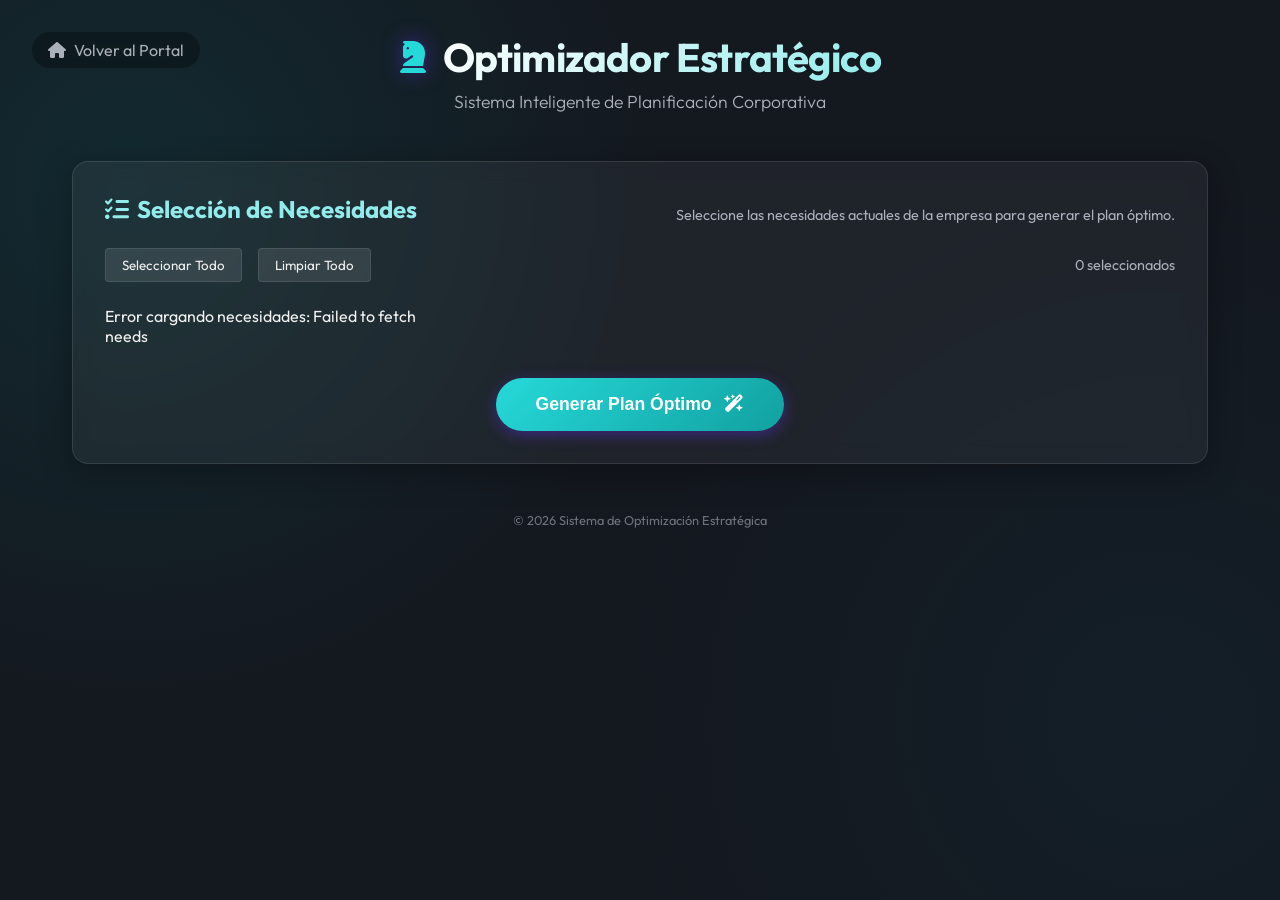
==== src/static/optimizer.html @ b380247d "web created" ====
<!DOCTYPE html>
<html lang="es">

<head>
    <meta charset="UTF-8">
    <meta name="viewport" content="width=device-width, initial-scale=1.0">
    <title>Optimizador Estratégico</title>
    <link rel="preconnect" href="https://fonts.googleapis.com">
    <link rel="preconnect" href="https://fonts.gstatic.com" crossorigin>
    <link href="https://fonts.googleapis.com/css2?family=Outfit:wght@300;400;500;600;700&display=swap" rel="stylesheet">
    <link rel="stylesheet" href="style.css">
    <link rel="stylesheet" href="https://cdnjs.cloudflare.com/ajax/libs/font-awesome/6.4.0/css/all.min.css">
</head>

<body>
    <div class="app-container">
        <header class="main-header">
            <div class="logo-area">
                <i class="fa-solid fa-chess-knight"></i>
                <h1>Optimizador Estratégico</h1>
            </div>
            <p class="subtitle">Sistema Inteligente de Planificación Corporativa</p>
        </header>

        <main>
            <section class="needs-section glass-panel">
                <div class="section-header">
                    <h2><i class="fa-solid fa-list-check"></i> Selección de Necesidades</h2>
                    <p>Seleccione las necesidades actuales de la empresa para generar el plan óptimo.</p>
                </div>

                <div class="controls-bar">
                    <button id="selectAllBtn" class="secondary-btn">Seleccionar Todo</button>
                    <button id="clearAllBtn" class="secondary-btn">Limpiar Todo</button>
                    <span id="selectionCount">0 seleccionados</span>
                </div>

                <div id="needsList" class="needs-grid">
                    <!-- Needs will be injected here by JS -->
                    <div class="loading-spinner">
                        <i class="fa-solid fa-circle-notch fa-spin"></i> Cargando necesidades...
                    </div>
                </div>

                <div class="action-area">
                    <button id="solveBtn" class="primary-btn pulse-animation">
                        <span class="btn-text">Generar Plan Óptimo</span>
                        <span class="btn-icon"><i class="fa-solid fa-wand-magic-sparkles"></i></span>
                    </button>
                </div>
            </section>

            <section id="resultsSection" class="results-section hidden">
                <div class="glass-panel results-container">
                    <div class="section-header">
                        <h2><i class="fa-solid fa-clipboard-check"></i> Plan Recomendado</h2>
                        <div class="score-badge">
                            <span class="label">Valor Objetivo</span>
                            <span id="objectiveValue" class="value">0.0</span>
                        </div>
                    </div>

                    <div class="results-content">
                        <div class="actions-column">
                            <h3>Acciones a Tomar</h3>
                            <div id="actionsList" class="actions-list">
                                <!-- Actions injected here -->
                            </div>
                        </div>

                        <div class="assignments-column">
                            <h3>Cobertura de Necesidades</h3>
                            <div id="assignmentsList" class="assignments-list">
                                <!-- Assignments injected here -->
                            </div>
                        </div>
                    </div>
                </div>
            </section>
        </main>

        <footer>
            <p>&copy; 2026 Sistema de Optimización Estratégica</p>
        </footer>
    </div>
    <script src="optimizer.js"></script>
    <a href="index.html" class="back-home-btn"><i class="fa-solid fa-house"></i> Volver al Portal</a>
</body>

</html>
---- src/static/style.css ----
:root {
    /* Shared Colors */
    --primary-hue: 180;
    /* Turquoise */
    --accent: hsl(30, 90%, 60%);
    --radius-lg: 16px;
    --radius-md: 8px;
    --radius-sm: 4px;
    --font-main: 'Outfit', sans-serif;

    /* Dark Theme Default */
    --primary: hsl(var(--primary-hue), 70%, 50%);
    --primary-dark: hsl(var(--primary-hue), 80%, 35%);
    --primary-light: hsl(var(--primary-hue), 70%, 75%);
    --bg-dark: hsl(220, 20%, 10%);
    --bg-card: hsl(220, 20%, 15%);
    --text-main: hsl(0, 0%, 95%);
    --text-muted: hsl(220, 10%, 70%);
    --glass-bg: rgba(255, 255, 255, 0.05);
    --glass-border: rgba(255, 255, 255, 0.1);
    --shadow-soft: 0 8px 32px 0 rgba(0, 0, 0, 0.3);

    --grad-1: rgba(0, 200, 200, 0.1);
    --grad-2: rgba(0, 150, 200, 0.05);

    --h1-grad-start: #fff;
    --h1-grad-end: var(--primary-light);
    --nav-bg: rgba(10, 10, 20, 0.8);
    --nav-border: var(--glass-border);
}

[data-theme="light"] {
    --primary: hsl(var(--primary-hue), 75%, 45%);
    --primary-dark: hsl(var(--primary-hue), 80%, 35%);
    --primary-light: hsl(var(--primary-hue), 70%, 65%);
    --bg-dark: hsl(180, 20%, 97%);
    --bg-card: #ffffff;
    --text-main: hsl(200, 40%, 15%);
    --text-muted: hsl(200, 20%, 45%);
    --glass-bg: rgba(255, 255, 255, 0.9);
    --glass-border: rgba(0, 0, 0, 0.05);
    --shadow-soft: 0 8px 30px rgba(0, 100, 100, 0.08);

    --grad-1: rgba(0, 200, 200, 0.08);
    --grad-2: rgba(0, 150, 255, 0.05);
    --accent: hsl(30, 90%, 50%);

    --h1-grad-start: var(--primary-dark);
    --h1-grad-end: var(--primary);

    --nav-bg: rgba(255, 255, 255, 0.9);
    --nav-border: rgba(0, 0, 0, 0.05);
}

* {
    box-sizing: border-box;
    margin: 0;
    padding: 0;
    scroll-behavior: smooth;
}

body {
    font-family: var(--font-main);
    background-color: var(--bg-dark);
    color: var(--text-main);
    background-image:
        radial-gradient(circle at 10% 20%, var(--grad-1) 0%, transparent 40%),
        radial-gradient(circle at 90% 80%, var(--grad-2) 0%, transparent 40%);
    min-height: 100vh;
    transition: background-color 0.3s ease, color 0.3s ease;
}

/* Theme Toggle Button */
.theme-toggle {
    background: transparent;
    border: none;
    color: var(--text-main);
    cursor: pointer;
    font-size: 1.2rem;
    padding: 0.5rem;
    display: flex;
    align-items: center;
    justify-content: center;
    transition: transform 0.3s ease;
}

.theme-toggle:hover {
    transform: rotate(15deg) scale(1.1);
}

/* Navbar */
.portal-nav {
    display: flex;
    justify-content: space-between;
    align-items: center;
    padding: 1.5rem 3rem;
    backdrop-filter: blur(10px);
    background: var(--nav-bg);
    position: sticky;
    top: 0;
    z-index: 1000;
    border-bottom: 1px solid var(--nav-border);
    transition: background-color 0.3s ease, border-color 0.3s ease;
}

.nav-logo {
    display: flex;
    align-items: center;
    gap: 0.8rem;
    font-size: 1.5rem;
    font-weight: 700;
    color: var(--text-main);
}

.nav-logo i {
    color: var(--primary);
}

.nav-links {
    display: flex;
    align-items: center;
    gap: 2rem;
    /* Consistent spacing */
}

.nav-links a {
    color: var(--text-muted);
    text-decoration: none;
    font-weight: 500;
    transition: color 0.3s;
    /* remove left margin as we use flex gap */
}

.nav-links a:hover {
    color: var(--primary-light);
}

/* Hero Section */
.hero-section {
    padding: 6rem 3rem 4rem;
    text-align: center;
    position: relative;
    overflow: hidden;
}

.hero-content {
    max-width: 800px;
    margin: 0 auto;
    position: relative;
    z-index: 1;
}

.hero-content h1 {
    font-size: 3.5rem;
    margin-bottom: 1.5rem;
    line-height: 1.1;
    background: linear-gradient(135deg, var(--h1-grad-start) 0%, var(--h1-grad-end) 100%);
    -webkit-background-clip: text;
    background-clip: text;
    -webkit-text-fill-color: transparent;
}

.hero-content p {
    font-size: 1.25rem;
    color: var(--text-muted);
    margin-bottom: 2.5rem;
}

/* Solutions Section */
.solutions-section {
    padding: 4rem 3rem;
    max-width: 1200px;
    margin: 0 auto;
}

.section-title {
    text-align: center;
    margin-bottom: 3rem;
}

.cards-grid {
    display: grid;
    grid-template-columns: repeat(auto-fit, minmax(300px, 1fr));
    gap: 2rem;
    padding: 0 1rem;
}

.solution-card {
    padding: 2.5rem;
    text-align: center;
    cursor: pointer;
    transition: all 0.3s ease;
    border: 1px solid var(--glass-border);
    background: rgba(255, 255, 255, 0.03);
}

.solution-card:hover {
    transform: translateY(-5px);
    background: rgba(255, 255, 255, 0.07);
    border-color: var(--primary);
}

.card-icon {
    font-size: 2.5rem;
    color: var(--primary);
    margin-bottom: 1.5rem;
}

.solution-card h3 {
    margin-bottom: 1rem;
    font-size: 1.4rem;
}

.solution-card p {
    color: var(--text-muted);
    margin-bottom: 1.5rem;
    min-height: 3rem;
}

.card-link {
    color: var(--accent);
    font-weight: 600;
    display: inline-flex;
    align-items: center;
    gap: 0.5rem;
}

.solution-card.disabled {
    opacity: 0.6;
    cursor: default;
}

.solution-card.disabled:hover {
    transform: none;
    border-color: var(--glass-border);
}

/* About & Contact */
.about-section,
.contact-section {
    padding: 4rem 3rem;
    max-width: 1200px;
    margin: 2rem auto;
}

.content-row {
    display: flex;
    align-items: center;
    gap: 3rem;
}

.text-col {
    flex: 1;
}

.image-col {
    flex: 1;
    text-align: center;
}

.huge-icon {
    font-size: 8rem;
    color: rgba(255, 255, 255, 0.05);
}

.contact-grid {
    display: grid;
    grid-template-columns: repeat(3, 1fr);
    gap: 2rem;
    margin-top: 2rem;
    text-align: center;
}

.contact-item i {
    font-size: 2rem;
    color: var(--primary-light);
    margin-bottom: 1rem;
}

/* Back Button */
.back-home-btn {
    position: fixed;
    top: 2rem;
    left: 2rem;
    color: var(--text-muted);
    text-decoration: none;
    display: flex;
    align-items: center;
    gap: 0.5rem;
    background: rgba(0, 0, 0, 0.3);
    padding: 0.5rem 1rem;
    border-radius: 20px;
    backdrop-filter: blur(5px);
    transition: all 0.3s;
    z-index: 100;
}

.back-home-btn:hover {
    color: var(--text-main);
    background: rgba(255, 255, 255, 0.1);
}

/* Footer */
.portal-footer {
    text-align: center;
    padding: 3rem;
    border-top: 1px solid var(--glass-border);
    color: var(--text-muted);
    margin-top: 4rem;
}

/* Existing utility updates */
.app-container {
    max-width: 1200px;
    margin: 0 auto;
    padding: 2rem;
}

/* Header */
.main-header {
    text-align: center;
    margin-bottom: 3rem;
    animation: fadeInDown 0.8s ease-out;
}

.logo-area {
    display: flex;
    align-items: center;
    justify-content: center;
    gap: 1rem;
    margin-bottom: 0.5rem;
}

.logo-area i {
    font-size: 2rem;
    color: var(--primary);
    filter: drop-shadow(0 0 10px rgba(100, 50, 255, 0.5));
}

.main-header h1 {
    font-size: 2.5rem;
    font-weight: 700;
    letter-spacing: -0.02em;
    background: linear-gradient(135deg, #fff 0%, var(--primary-light) 100%);
    -webkit-background-clip: text;
    -webkit-text-fill-color: transparent;
}

.subtitle {
    color: var(--text-muted);
    font-size: 1.1rem;
    font-weight: 300;
}

/* Glass Panel */
.glass-panel {
    background: var(--glass-bg);
    backdrop-filter: blur(10px);
    border: 1px solid var(--glass-border);
    border-radius: var(--radius-lg);
    padding: 2rem;
    box-shadow: var(--shadow-soft);
    margin-bottom: 2rem;
}

/* Needs Section */
.needs-section {
    animation: fadeIn 1s ease-out;
}

.section-header {
    margin-bottom: 1.5rem;
    display: flex;
    justify-content: space-between;
    align-items: flex-end;
}

.section-header h2 {
    font-size: 1.5rem;
    color: var(--primary-light);
    display: flex;
    align-items: center;
    gap: 0.5rem;
}

.section-header p {
    color: var(--text-muted);
    font-size: 0.9rem;
}

.controls-bar {
    display: flex;
    gap: 1rem;
    align-items: center;
    margin-bottom: 1.5rem;
}

.secondary-btn {
    background: rgba(255, 255, 255, 0.1);
    border: 1px solid var(--glass-border);
    color: var(--text-main);
    padding: 0.5rem 1rem;
    border-radius: var(--radius-sm);
    cursor: pointer;
    font-family: inherit;
    transition: all 0.3s ease;
}

.secondary-btn:hover {
    background: rgba(255, 255, 255, 0.2);
}

#selectionCount {
    margin-left: auto;
    font-size: 0.9rem;
    color: var(--text-muted);
}

.needs-grid {
    display: grid;
    grid-template-columns: repeat(auto-fill, minmax(280px, 1fr));
    gap: 1rem;
    max-height: 400px;
    overflow-y: auto;
    padding-right: 0.5rem;
}

/* Custom Scrollbar */
.needs-grid::-webkit-scrollbar {
    width: 6px;
}

.needs-grid::-webkit-scrollbar-track {
    background: rgba(255, 255, 255, 0.02);
}

.needs-grid::-webkit-scrollbar-thumb {
    background: rgba(255, 255, 255, 0.1);
    border-radius: 3px;
}

/* Need Item Card */
.need-item {
    background: rgba(255, 255, 255, 0.03);
    border: 1px solid transparent;
    border-radius: var(--radius-md);
    padding: 1rem;
    cursor: pointer;
    transition: all 0.2s ease;
    display: flex;
    align-items: flex-start;
    gap: 0.8rem;
    position: relative;
    overflow: hidden;
}

.need-item:hover {
    background: rgba(255, 255, 255, 0.08);
    transform: translateY(-2px);
}

.need-item.selected {
    background: rgba(100, 80, 255, 0.15);
    border-color: var(--primary);
}

.need-checkbox {
    appearance: none;
    min-width: 20px;
    height: 20px;
    border: 2px solid var(--text-muted);
    border-radius: 4px;
    margin-top: 2px;
    cursor: pointer;
    position: relative;
    transition: all 0.2s;
}

.need-checkbox:checked {
    background-color: var(--primary);
    border-color: var(--primary);
}

.need-checkbox:checked::after {
    content: '✔';
    font-size: 12px;
    color: white;
    position: absolute;
    top: 50%;
    left: 50%;
    transform: translate(-50%, -50%);
}

.need-content {
    flex: 1;
}

.need-code {
    display: block;
    font-size: 0.75rem;
    color: var(--primary-light);
    margin-bottom: 0.25rem;
    font-weight: 600;
}

.need-text {
    font-size: 0.95rem;
    color: var(--text-main);
    line-height: 1.4;
}

/* Badges */
.badges {
    display: flex;
    gap: 0.5rem;
    margin-top: 0.5rem;
}

.badge {
    font-size: 0.7rem;
    padding: 2px 6px;
    border-radius: 4px;
    background: rgba(255, 255, 255, 0.1);
}

.badge.urg-3 {
    color: #ff6b6b;
    background: rgba(255, 107, 107, 0.1);
}

.badge.urg-2 {
    color: #ffd93d;
    background: rgba(255, 217, 61, 0.1);
}

.badge.imp-3 {
    color: #4ecdc4;
    background: rgba(78, 205, 196, 0.1);
}

/* Action Area */
.action-area {
    margin-top: 2rem;
    text-align: center;
}

.primary-btn {
    background: linear-gradient(135deg, var(--primary) 0%, var(--primary-dark) 100%);
    color: white;
    border: none;
    padding: 1rem 2.5rem;
    font-size: 1.1rem;
    border-radius: 50px;
    cursor: pointer;
    font-weight: 600;
    box-shadow: 0 4px 15px rgba(100, 50, 255, 0.4);
    transition: all 0.3s cubic-bezier(0.175, 0.885, 0.32, 1.275);
    display: inline-flex;
    align-items: center;
    gap: 0.8rem;
}

.primary-btn:hover {
    transform: translateY(-3px) scale(1.02);
    box-shadow: 0 8px 25px rgba(100, 50, 255, 0.6);
}

.pulse-animation {
    animation: pulse 2s infinite;
}

/* Results Section */
.results-section.hidden {
    display: none;
    opacity: 0;
}

.results-section {
    display: block;
    opacity: 1;
    animation: slideUp 0.6s ease-out;
}

.score-badge {
    background: rgba(255, 255, 255, 0.1);
    padding: 0.5rem 1rem;
    border-radius: var(--radius-md);
    text-align: right;
}

.score-badge .label {
    display: block;
    font-size: 0.75rem;
    color: var(--text-muted);
}

.score-badge .value {
    font-size: 1.5rem;
    font-weight: 700;
    color: var(--accent);
}

.results-content {
    display: grid;
    grid-template-columns: 1.2fr 0.8fr;
    gap: 2rem;
}

.results-content h3 {
    color: var(--primary-light);
    margin-bottom: 1rem;
    font-size: 1.2rem;
    border-bottom: 1px solid var(--glass-border);
    padding-bottom: 0.5rem;
}

/* Action Cards */
.actions-list {
    display: flex;
    flex-direction: column;
    gap: 1rem;
}

.action-card {
    background: rgba(255, 255, 255, 0.05);
    border-left: 4px solid var(--accent);
    padding: 1rem;
    border-radius: 0 var(--radius-md) var(--radius-md) 0;
    animation: slideInRight 0.5s ease-out forwards;
}

.action-card h4 {
    font-size: 0.85rem;
    color: var(--text-muted);
    margin-bottom: 0.3rem;
    text-transform: uppercase;
    letter-spacing: 0.05em;
}

.action-card p {
    font-size: 1rem;
    line-height: 1.5;
}

/* Assignments List */
.assignments-list {
    display: flex;
    flex-direction: column;
    gap: 0.8rem;
}

.assignment-item {
    font-size: 0.9rem;
    padding: 0.8rem;
    background: rgba(255, 255, 255, 0.02);
    border-radius: var(--radius-md);
    display: flex;
    align-items: center;
    gap: 0.5rem;
}

.arrow-icon {
    color: var(--text-muted);
    font-size: 0.8rem;
}

/* Footer */
footer {
    text-align: center;
    margin-top: 3rem;
    color: var(--text-muted);
    font-size: 0.8rem;
    opacity: 0.6;
}

/* Animations */
@keyframes fadeIn {
    from {
        opacity: 0;
    }

    to {
        opacity: 1;
    }
}

@keyframes fadeInDown {
    from {
        opacity: 0;
        transform: translateY(-20px);
    }

    to {
        opacity: 1;
        transform: translateY(0);
    }
}

@keyframes slideUp {
    from {
        opacity: 0;
        transform: translateY(20px);
    }

    to {
        opacity: 1;
        transform: translateY(0);
    }
}

@keyframes slideInRight {
    from {
        opacity: 0;
        transform: translateX(-10px);
    }

    to {
        opacity: 1;
        transform: translateX(0);
    }
}

@keyframes pulse {
    0% {
        box-shadow: 0 0 0 0 rgba(100, 50, 255, 0.4);
    }

    70% {
        box-shadow: 0 0 0 10px rgba(100, 50, 255, 0);
    }

    100% {
        box-shadow: 0 0 0 0 rgba(100, 50, 255, 0);
    }
}

.loading-spinner {
    grid-column: 1 / -1;
    text-align: center;
    padding: 2rem;
    color: var(--text-muted);
}
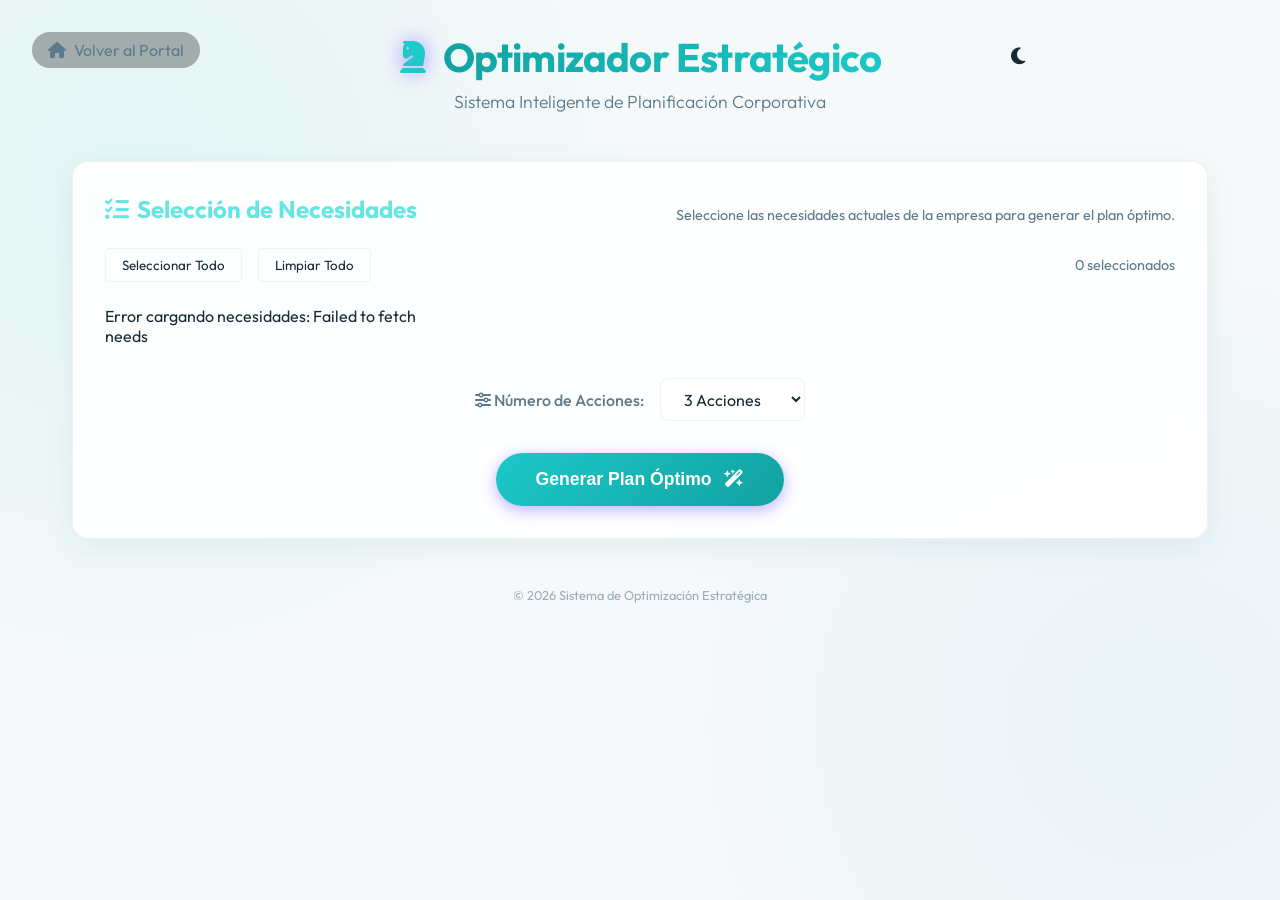
==== commit c059eeae: "first ML approach" ====
--- a/src/static/optimizer.html
+++ b/src/static/optimizer.html
@@ -8,16 +8,30 @@
     <link rel="preconnect" href="https://fonts.googleapis.com">
     <link rel="preconnect" href="https://fonts.gstatic.com" crossorigin>
     <link href="https://fonts.googleapis.com/css2?family=Outfit:wght@300;400;500;600;700&display=swap" rel="stylesheet">
-    <link rel="stylesheet" href="style.css">
+    <link rel="stylesheet" href="style.css?v=1.7">
     <link rel="stylesheet" href="https://cdnjs.cloudflare.com/ajax/libs/font-awesome/6.4.0/css/all.min.css">
+    <link rel="icon" type="image/png" href="images/logo_barra_web.png">
+    <script>
+        (function () {
+            const savedTheme = localStorage.getItem('theme');
+            const systemPrefersLight = window.matchMedia('(prefers-color-scheme: light)').matches;
+            const isLight = savedTheme === 'light' || (!savedTheme && systemPrefersLight);
+            document.documentElement.setAttribute('data-theme', isLight ? 'light' : 'dark');
+        })();
+    </script>
 </head>
 
 <body>
     <div class="app-container">
         <header class="main-header">
-            <div class="logo-area">
-                <i class="fa-solid fa-chess-knight"></i>
-                <h1>Optimizador Estratégico</h1>
+            <div class="header-top">
+                <div class="logo-area">
+                    <i class="fa-solid fa-chess-knight"></i>
+                    <h1>Optimizador Estratégico</h1>
+                </div>
+                <button id="themeToggle" class="theme-toggle" aria-label="Cambiar tema">
+                    <i class="fa-solid fa-moon"></i>
+                </button>
             </div>
             <p class="subtitle">Sistema Inteligente de Planificación Corporativa</p>
         </header>
@@ -43,6 +57,21 @@
                 </div>
 
                 <div class="action-area">
+                    <div class="action-setup">
+                        <label for="planCountSelector"><i class="fa-solid fa-sliders"></i> Número de Acciones:</label>
+                        <select id="planCountSelector" class="plan-selector">
+                            <option value="1">1 Acción</option>
+                            <option value="2">2 Acciones</option>
+                            <option value="3" selected>3 Acciones</option>
+                            <option value="4">4 Acciones</option>
+                            <option value="5">5 Acciones</option>
+                            <option value="6">6 Acciones</option>
+                            <option value="7">7 Acciones</option>
+                            <option value="8">8 Acciones</option>
+                            <option value="9">9 Acciones</option>
+                            <option value="10">10 Acciones</option>
+                        </select>
+                    </div>
                     <button id="solveBtn" class="primary-btn pulse-animation">
                         <span class="btn-text">Generar Plan Óptimo</span>
                         <span class="btn-icon"><i class="fa-solid fa-wand-magic-sparkles"></i></span>
@@ -83,7 +112,8 @@
             <p>&copy; 2026 Sistema de Optimización Estratégica</p>
         </footer>
     </div>
-    <script src="optimizer.js"></script>
+    <script src="theme.js?v=1.7"></script>
+    <script src="optimizer.js?v=1.7"></script>
     <a href="index.html" class="back-home-btn"><i class="fa-solid fa-house"></i> Volver al Portal</a>
 </body>
 
--- a/src/static/style.css
+++ b/src/static/style.css
@@ -72,8 +72,8 @@
 
 /* Theme Toggle Button */
 .theme-toggle {
-    background: transparent;
-    border: none;
+    background: rgba(0, 0, 0, 0.3);
+    border: 1px solid var(--glass-border);
     color: var(--text-main);
     cursor: pointer;
     font-size: 1.2rem;
@@ -81,7 +81,30 @@
     display: flex;
     align-items: center;
     justify-content: center;
-    transition: transform 0.3s ease;
+    transition: all 0.3s ease;
+    z-index: 1001;
+    border-radius: 50%;
+    width: 44px;
+    height: 44px;
+    backdrop-filter: blur(5px);
+}
+
+.theme-toggle.fixed-toggle {
+    position: fixed;
+    top: 1.5rem;
+    right: 1.5rem;
+    box-shadow: 0 4px 20px rgba(0, 0, 0, 0.2);
+}
+
+.theme-toggle:not(.fixed-toggle) {
+    background: transparent;
+    border: none;
+    box-shadow: none;
+    backdrop-filter: none;
+}
+
+[data-theme="light"] .theme-toggle.fixed-toggle {
+    box-shadow: 0 4px 20px rgba(0, 100, 100, 0.15);
 }
 
 .theme-toggle:hover {
@@ -328,7 +351,20 @@
     align-items: center;
     justify-content: center;
     gap: 1rem;
-    margin-bottom: 0.5rem;
+}
+
+.header-top {
+    display: flex;
+    justify-content: center;
+    align-items: center;
+    position: relative;
+    max-width: 800px;
+    margin: 0 auto 0.5rem;
+}
+
+.header-top .theme-toggle {
+    position: absolute;
+    right: 0;
 }
 
 .logo-area i {
@@ -341,8 +377,9 @@
     font-size: 2.5rem;
     font-weight: 700;
     letter-spacing: -0.02em;
-    background: linear-gradient(135deg, #fff 0%, var(--primary-light) 100%);
+    background: linear-gradient(135deg, var(--h1-grad-start) 0%, var(--h1-grad-end) 100%);
     -webkit-background-clip: text;
+    background-clip: text;
     -webkit-text-fill-color: transparent;
 }
 
@@ -542,6 +579,46 @@
 .action-area {
     margin-top: 2rem;
     text-align: center;
+}
+
+.action-setup {
+    display: flex;
+    align-items: center;
+    justify-content: center;
+    gap: 1rem;
+    margin-bottom: 2rem;
+    animation: fadeIn 1.2s ease-out;
+}
+
+.action-setup label {
+    font-size: 1rem;
+    color: var(--text-muted);
+    font-weight: 500;
+}
+
+.plan-selector {
+    background: var(--glass-bg);
+    border: 1px solid var(--glass-border);
+    color: var(--text-main);
+    padding: 0.6rem 1.2rem;
+    border-radius: var(--radius-md);
+    font-family: inherit;
+    font-size: 1rem;
+    cursor: pointer;
+    outline: none;
+    transition: all 0.3s ease;
+    backdrop-filter: blur(10px);
+}
+
+.plan-selector:hover,
+.plan-selector:focus {
+    border-color: var(--primary);
+    background: rgba(255, 255, 255, 0.1);
+}
+
+.plan-selector option {
+    background: var(--bg-card);
+    color: var(--text-main);
 }
 
 .primary-btn {
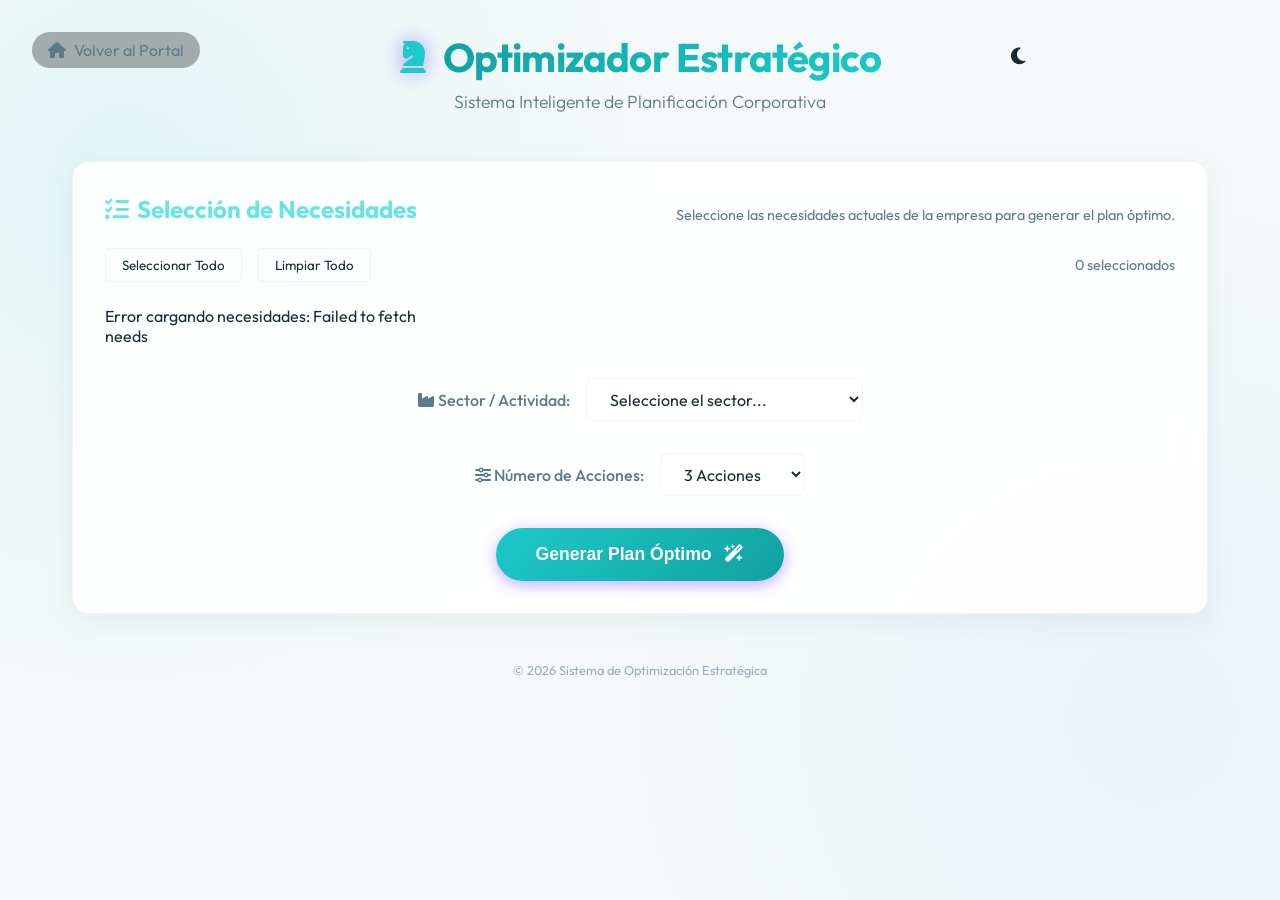
==== commit c41221d4: "feat: implement ML-based recommendation engine with XGBoost, categorical encoding, and deterministic" ====
--- a/src/static/optimizer.html
+++ b/src/static/optimizer.html
@@ -57,6 +57,50 @@
                 </div>
 
                 <div class="action-area">
+                    <div class="action-setup sector-input-area">
+                        <label for="objetoSocialInput"><i class="fa-solid fa-industry"></i> Sector / Actividad:</label>
+                        <select id="objetoSocialInput" class="plan-selector">
+                            <option value="" disabled selected>Seleccione el sector...</option>
+                            <option value="Agricultura primaria">Agricultura primaria</option>
+                            <option value="Alimentación y Bebidas">Alimentación y Bebidas</option>
+                            <option value="Automoción">Automoción</option>
+                            <option value="Comercio Electrónico">Comercio Electrónico</option>
+                            <option value="Comercio minorista">Comercio minorista</option>
+                            <option value="Construcción">Construcción</option>
+                            <option value="Construcción Arquitectónica">Construcción Arquitectónica</option>
+                            <option value="Construcción Civil">Construcción Civil</option>
+                            <option value="Construcción Diseño">Construcción Diseño</option>
+                            <option value="Construcción Edificios">Construcción Edificios</option>
+                            <option value="Construcción inmobiliaria">Construcción inmobiliaria</option>
+                            <option value="Construcción reformas">Construcción reformas</option>
+                            <option value="Diseño Interior">Diseño Interior</option>
+                            <option value="Educación artística">Educación artística</option>
+                            <option value="Energía">Energía</option>
+                            <option value="Hostelería y Restauración">Hostelería y Restauración</option>
+                            <option value="Inmobiliario">Inmobiliario</option>
+                            <option value="Investigación">Investigación</option>
+                            <option value="Logística">Logística</option>
+                            <option value="Publicidad y Marketing">Publicidad y Marketing</option>
+                            <option value="Salud">Salud</option>
+                            <option value="Salud mental">Salud mental</option>
+                            <option value="Servicios Empresariales">Servicios Empresariales</option>
+                            <option value="Servicios Informáticos">Servicios Informáticos</option>
+                            <option value="Servicios Legales">Servicios Legales</option>
+                            <option value="Servicios Profesionales">Servicios Profesionales</option>
+                            <option value="Servicios educativos">Servicios educativos</option>
+                            <option value="Servicios financieros">Servicios financieros</option>
+                            <option value="Servicios limpieza">Servicios limpieza</option>
+                            <option value="Silvicultura Otros">Silvicultura Otros</option>
+                            <option value="Tecnología Información">Tecnología e Información</option>
+                            <option value="Tecnologías digitales">Tecnologías digitales</option>
+                            <option value="Tercer Sector">Tercer Sector</option>
+                            <option value="Transporte terrestre">Transporte terrestre</option>
+                            <option value="Transporte y Almacenamiento">Transporte y Almacenamiento</option>
+                            <option value="Turismo y Hostelería">Turismo y Hostelería</option>
+                            <option value="Otros">Otros</option>
+                        </select>
+                    </div>
+
                     <div class="action-setup">
                         <label for="planCountSelector"><i class="fa-solid fa-sliders"></i> Número de Acciones:</label>
                         <select id="planCountSelector" class="plan-selector">
